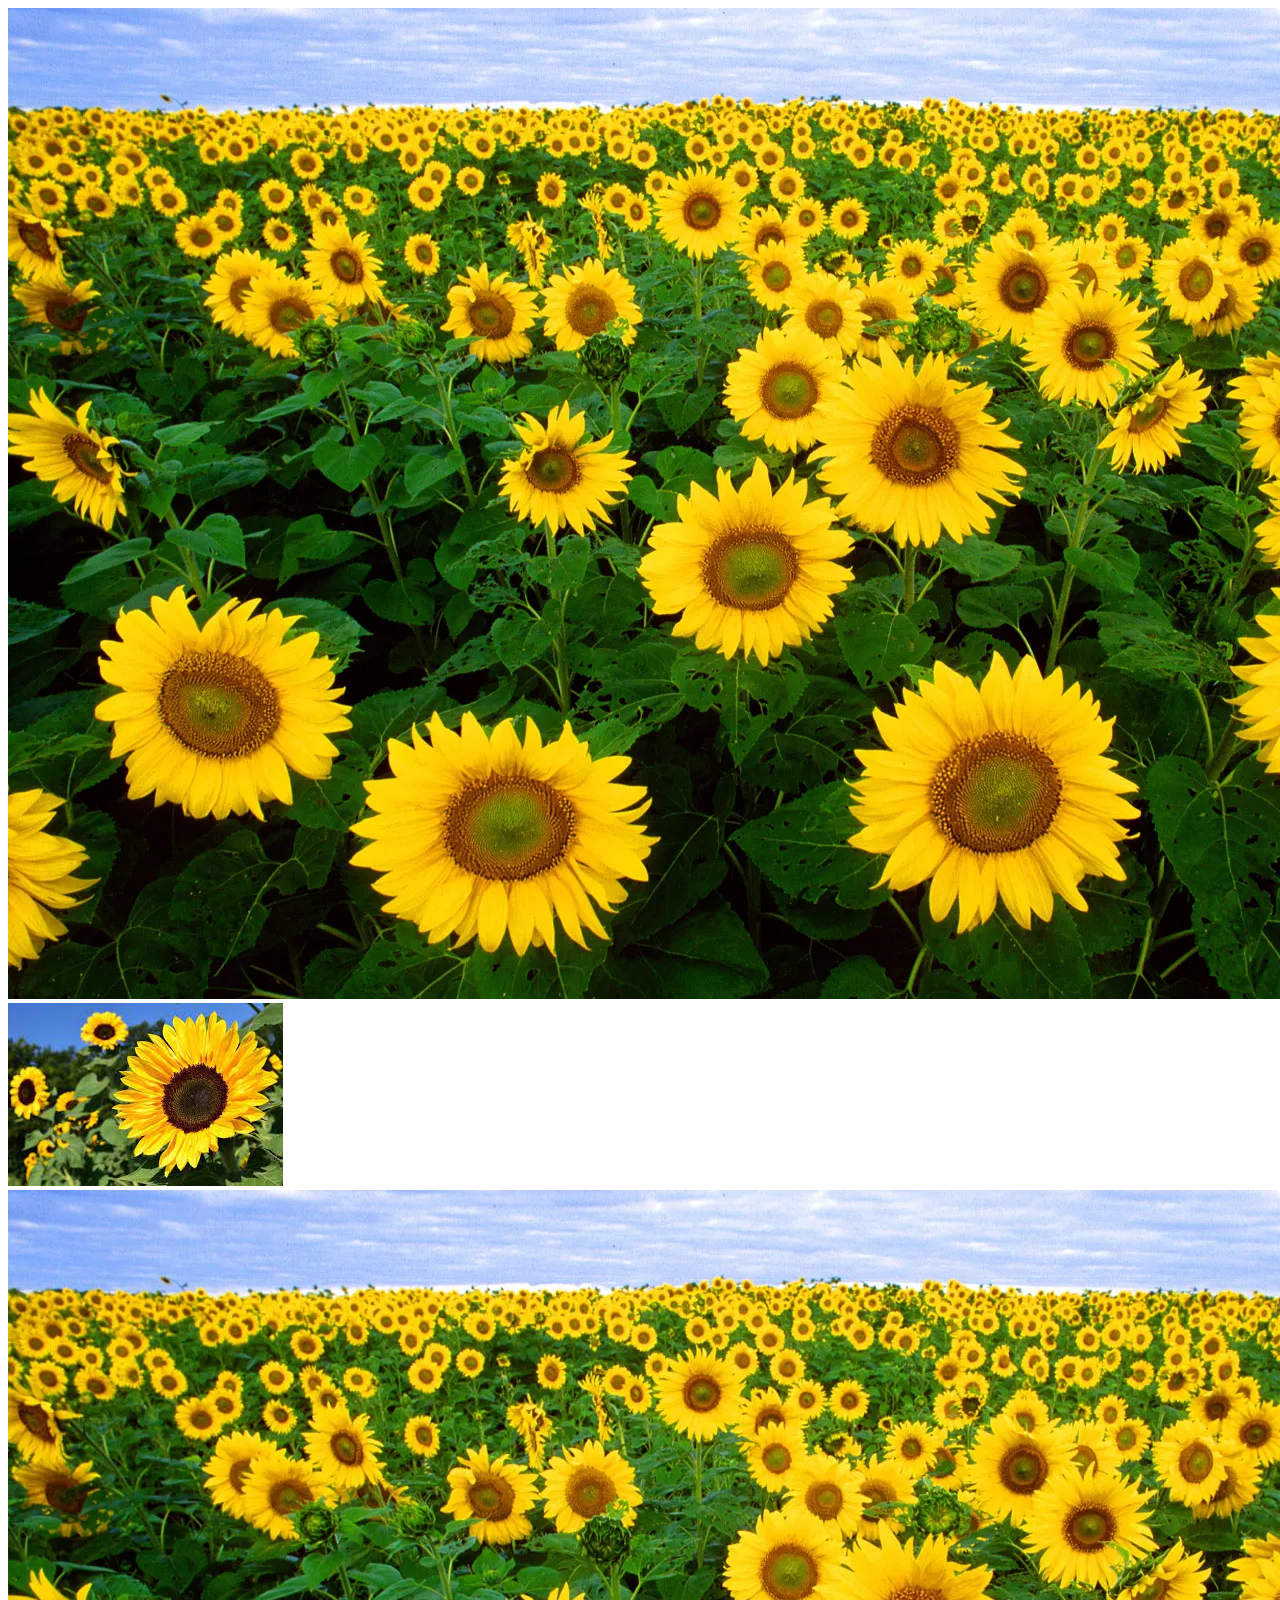
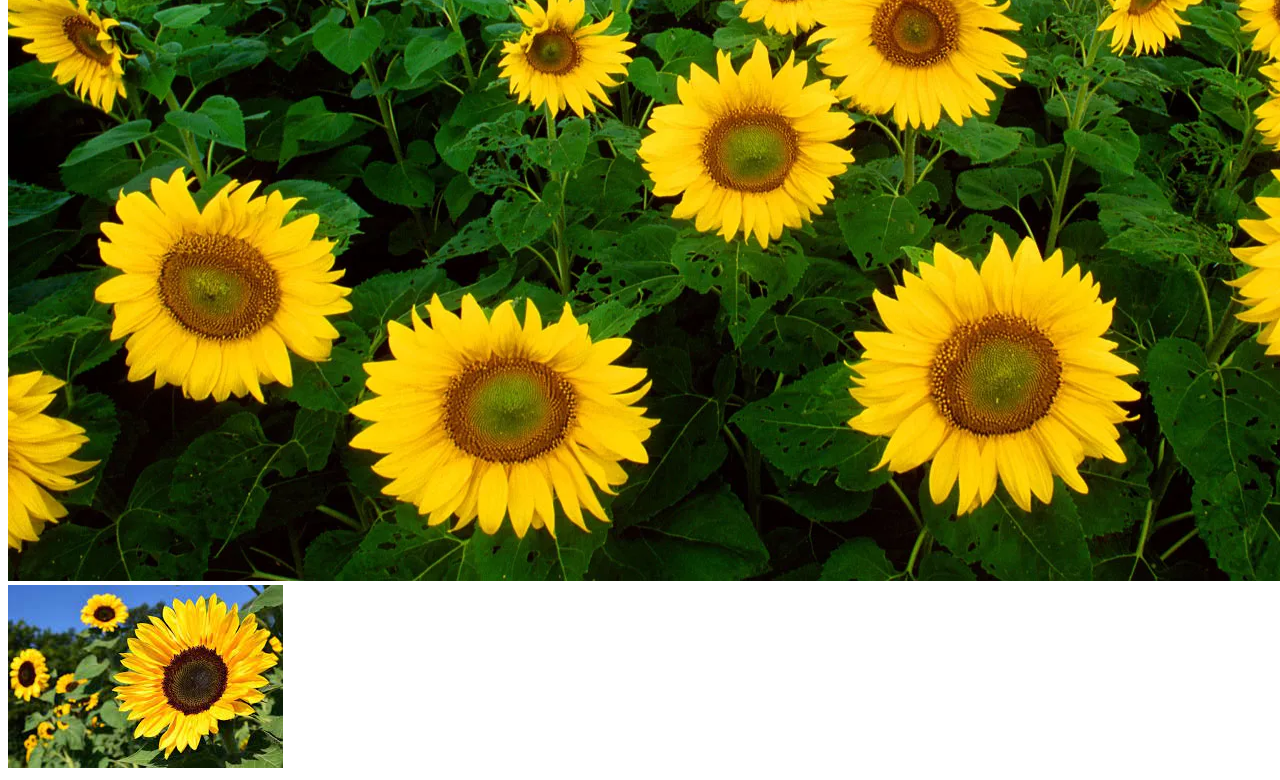
==== chainingselectors/index.html @ f9c2eb9d "Chaining selectors practice complete with images." ====
<!DOCTYPE html>
<html lang="en">
<head>
    <meta charset="UTF-8">
    <meta http-equiv="X-UA-Compatible" content="IE=edge">
    <meta name="viewport" content="width=device-width, initial-scale=1.0">
    <title>Document</title>
</head>
<body>
    <img src="sunF.jpeg" class="sunFlower more">
    <img src="sunFlower.jpeg" class="sunFlower more">

     <img src="sunF.jpeg" class="sunFlower more">
     <img src="sunFlower.jpeg" class="sunFlower less">
</body>
</html>
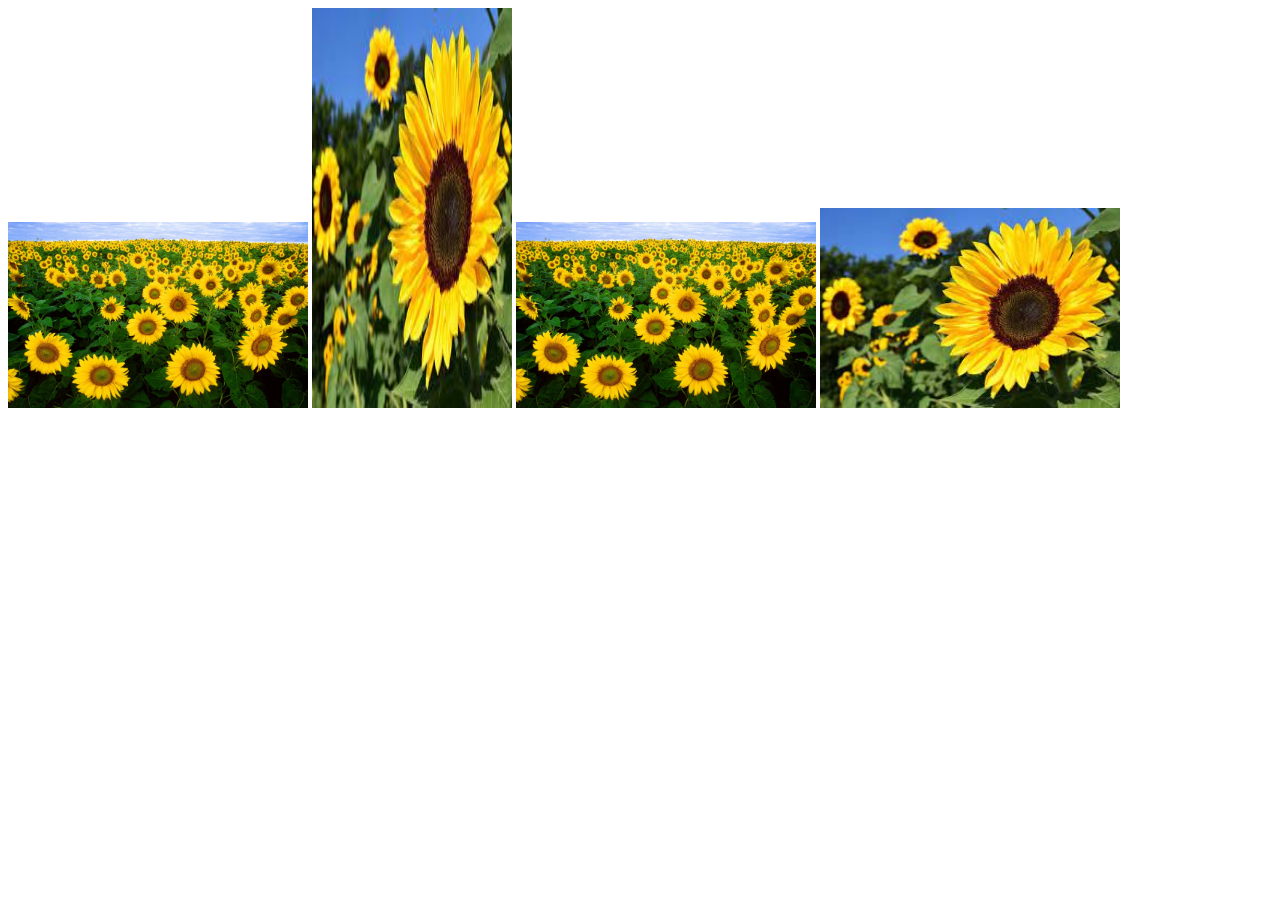
==== commit abac704b: "Completed practicing chaining selectors with css" ====
--- a/chainingselectors/index.html
+++ b/chainingselectors/index.html
@@ -5,12 +5,14 @@
     <meta http-equiv="X-UA-Compatible" content="IE=edge">
     <meta name="viewport" content="width=device-width, initial-scale=1.0">
     <title>Document</title>
+    <link rel="stylesheet" href="style.css">
 </head>
 <body>
-    <img src="sunF.jpeg" class="sunFlower more">
-    <img src="sunFlower.jpeg" class="sunFlower more">
+    <img src="sunF.jpeg" class="sunflower more" >
+    <img src="sunFlower.jpeg" class="sunflower less">
 
-     <img src="sunF.jpeg" class="sunFlower more">
-     <img src="sunFlower.jpeg" class="sunFlower less">
+     <img src="sunF.jpeg" class="sunflower more">
+     <img src="sunFlower.jpeg" class="sunflower more">
 </body>
-</html>+</html>
+
--- a/chainingselectors/style.css
+++ b/chainingselectors/style.css
@@ -0,0 +1,9 @@
+.sunflower.more{
+    width: 300px;
+    height: auto;
+}
+
+.sunflower.less{
+    width: 200px;
+    height: 400px;
+}
